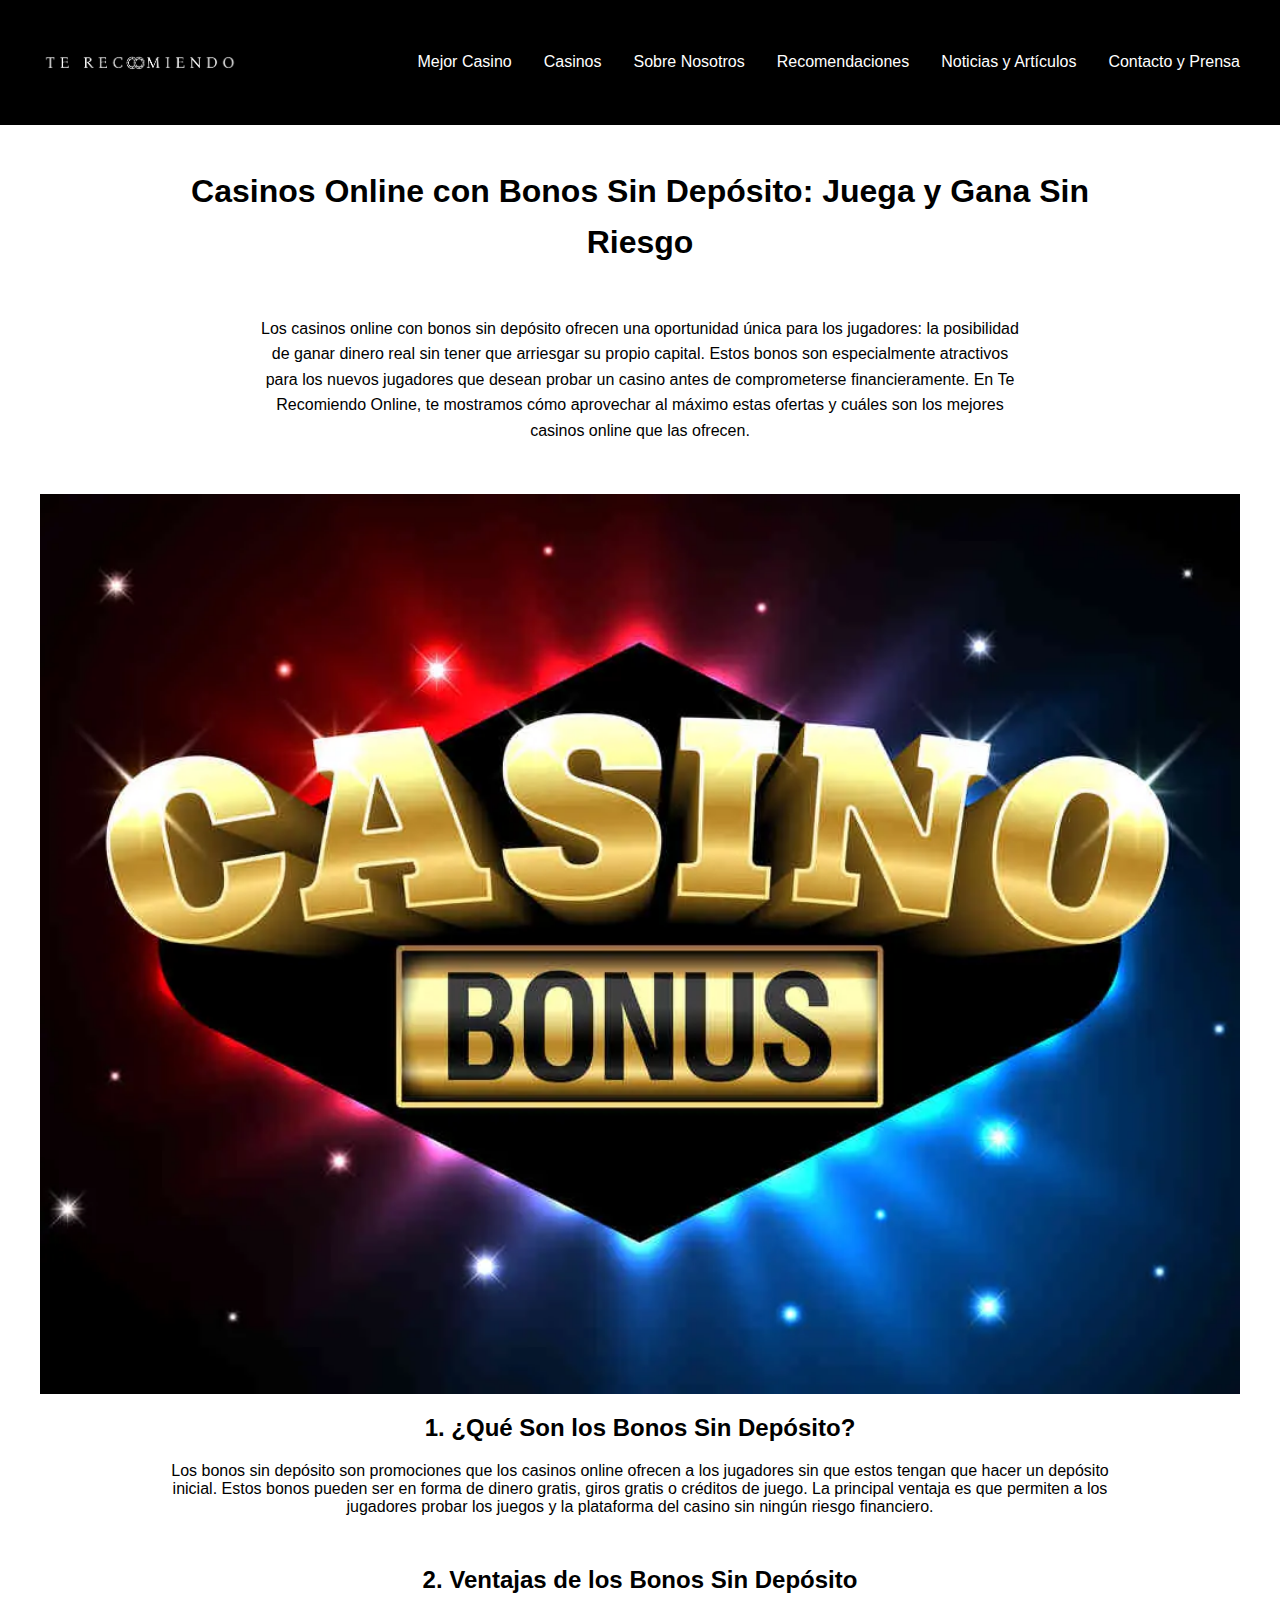
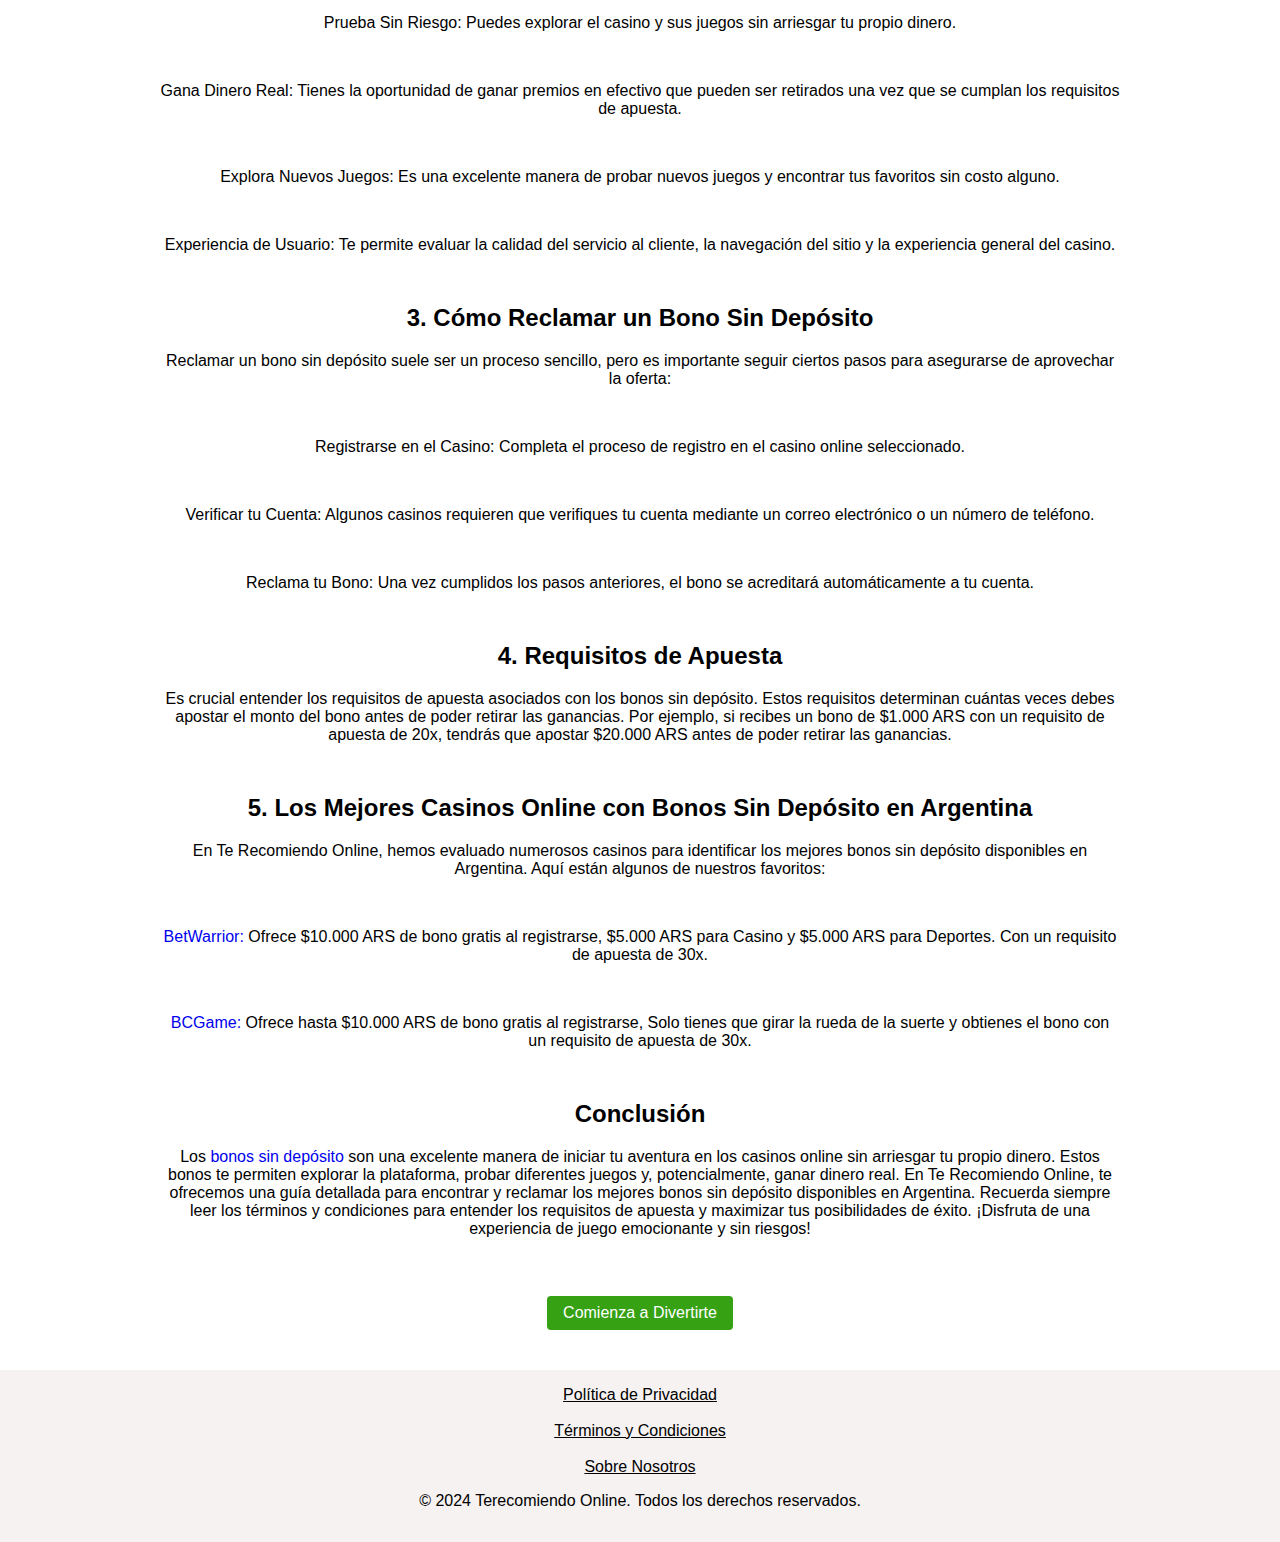
==== pages/Casinos-Online-con-Bonos-Sin-Depósito.html @ 956dd5be "First Commit" ====
<html lang="es">
<head>
    <meta charset="UTF-8">
    <meta name="viewport" content="width=device-width, initial-scale=1.0">
    <meta name="description" content="Los casinos online con bonos sin depósito ofrecen una oportunidad única para los jugadores: la posibilidad de ganar dinero real sin tener que arriesgar su propio capital.">
    <title>Casinos Online con Bonos Sin Depósito</title>
    <link rel="stylesheet" href="/styles/styles-Sobre-Nosotros.css">
    <link rel="icon" href="../IMG/TRC.png">
</head>
<body>
    <!-- Barra de navegación -->
    <header>
        <nav>
            <div class="logo">
                <a href="../index.html">
                    <img src="../IMG/TRC.png" alt="Terecomiendo Online">
                </a>
            </div>
            <ul class="nav-links">
                <li><a href="../index.html#mejor-casino">Mejor Casino</a></li>
                <li><a href="../index.html#otros-casinos">Casinos</a></li>
                <li><a href="../pages/sobre-nosotros.html">Sobre Nosotros</a></li>
                <li><a href="../index.html#testimonial-carousel">Recomendaciones</a></li>
                <li><a href="../index.html#guiaTexth2">Noticias y Artículos</a></li>
                <li><a href="../pages/contacto-y-prensa.html">Contacto y Prensa</a></li>
            </ul>
            <button class="nav-toggle" aria-label="toggle navigation">
                <span class="hamburger"></span>
            </button>
        </nav>
    </header>
    
    <!-- Contenido Principal -->
    <main class="about-us">
        <div class="sobreNosotros"><h1>Casinos Online con Bonos Sin Depósito: Juega y Gana Sin Riesgo</h1><br>
        <p>Los casinos online con bonos sin depósito ofrecen una oportunidad única para los jugadores: la posibilidad de ganar dinero real sin tener que arriesgar su propio capital. Estos bonos son especialmente atractivos para los nuevos jugadores que desean probar un casino antes de comprometerse financieramente. En Te Recomiendo Online, te mostramos cómo aprovechar al máximo estas ofertas y cuáles son los mejores casinos online que las ofrecen.</p></div>
        <section>
            <div class="mejoresCasinos1">
                <img src="../IMG/bonoSinDepo.webp" alt="Bonos Sin Depósito">
        
            </div>
            <h2 class="sobreNosotrosText">1. ¿Qué Son los Bonos Sin Depósito?</h2>
            <p id="sobreNosotrosText">Los bonos sin depósito son promociones que los casinos online ofrecen a los jugadores sin que estos tengan que hacer un depósito inicial. Estos bonos pueden ser en forma de dinero gratis, giros gratis o créditos de juego. La principal ventaja es que permiten a los jugadores probar los juegos y la plataforma del casino sin ningún riesgo financiero.</p>
        </section>
        <section>
            <h2 class="sobreNosotrosText">2. Ventajas de los Bonos Sin Depósito</h2>
            <p>Prueba Sin Riesgo: Puedes explorar el casino y sus juegos sin arriesgar tu propio dinero.</p>
            <p>Gana Dinero Real: Tienes la oportunidad de ganar premios en efectivo que pueden ser retirados una vez que se cumplan los requisitos de apuesta.</p>
            <p>Explora Nuevos Juegos: Es una excelente manera de probar nuevos juegos y encontrar tus favoritos sin costo alguno.</p>
            <p>Experiencia de Usuario: Te permite evaluar la calidad del servicio al cliente, la navegación del sitio y la experiencia general del casino.</p>

        </section>
        <section>
            <h2 class="sobreNosotrosText">3. Cómo Reclamar un Bono Sin Depósito</h2>
            <p>Reclamar un bono sin depósito suele ser un proceso sencillo, pero es importante seguir ciertos pasos para asegurarse de aprovechar la oferta:</p>
            <p>Registrarse en el Casino: Completa el proceso de registro en el casino online seleccionado.</p>
            <p>Verificar tu Cuenta: Algunos casinos requieren que verifiques tu cuenta mediante un correo electrónico o un número de teléfono.</p>
            <p>Reclama tu Bono: Una vez cumplidos los pasos anteriores, el bono se acreditará automáticamente a tu cuenta.</p>
            
        </section>
        <section>
            <h2 class="sobreNosotrosText">4. Requisitos de Apuesta</h2>
            <p>Es crucial entender los requisitos de apuesta asociados con los bonos sin depósito. Estos requisitos determinan cuántas veces debes apostar el monto del bono antes de poder retirar las ganancias. Por ejemplo, si recibes un bono de $1.000 ARS con un requisito de apuesta de 20x, tendrás que apostar $20.000 ARS antes de poder retirar las ganancias.</p>
        </section>
        <section>
            <h2 class="sobreNosotrosText">5. Los Mejores Casinos Online con Bonos Sin Depósito en Argentina</h2>
            <p>En Te Recomiendo Online, hemos evaluado numerosos casinos para identificar los mejores bonos sin depósito disponibles en Argentina. Aquí están algunos de nuestros favoritos:</p>
            <p><a style="text-decoration: none;" href="https://media.betwarrior.bet/redirect.aspx?pid=9849&bid=3060">BetWarrior:</a> Ofrece $10.000 ARS de bono gratis al registrarse, $5.000 ARS para Casino y $5.000 ARS para Deportes. Con un requisito de apuesta de 30x.</p>
            <p><a style="text-decoration: none;" href="https://bc.game/i-1voro6ocz-n/">BCGame:</a> Ofrece hasta $10.000 ARS de bono gratis al registrarse, Solo tienes que girar la rueda de la suerte y obtienes el bono con un requisito de apuesta de 30x.</p>
            
    
        </section>
        <section>
            <h2 class="sobreNosotrosText">Conclusión</h2>
            <p>Los <a style="text-decoration: none;" href="../index.html">bonos sin depósito</a> son una excelente manera de iniciar tu aventura en los casinos online sin arriesgar tu propio dinero. Estos bonos te permiten explorar la plataforma, probar diferentes juegos y, potencialmente, ganar dinero real. En Te Recomiendo Online, te ofrecemos una guía detallada para encontrar y reclamar los mejores bonos sin depósito disponibles en Argentina. Recuerda siempre leer los términos y condiciones para entender los requisitos de apuesta y maximizar tus posibilidades de éxito. ¡Disfruta de una experiencia de juego emocionante y sin riesgos!</p>
        <section class="cta">
            <a href="../index.html" class="cta-button">Comienza a Divertirte</a>
        </section>
    </main>
    <script src="../scripts/scripts-Sobre-Nosotros.js"></script>

    <footer>
        <a style="color: black;" href="./Politica-de-Privacidad.html">Política de Privacidad</a><br><br>
        <a style="color: black;" href="./Terminos-y-Condiciones.html">Términos y Condiciones</a><br><br>
        <a style="color: black;" href="./sobre-nosotros.html">Sobre Nosotros</a>
        <p>&copy; 2024 Terecomiendo Online. Todos los derechos reservados.</p>
    </footer>
</body>
</html>
---- styles/styles-Sobre-Nosotros.css ----
/* General */
body {
    font-family: sans-serif;
    color: black;
    margin: 0;
    padding: 0;
    text-align: center;
}

header {
    background-color: black;
    color: #fff;
    padding: 1rem;
}

/* Contenedor principal */
main {
    max-width: 1200px;
    margin: 0 auto;
    padding: 20px;
}

/* Contenedor para secciones */
.about-us {
    padding: 20px;
}

.sobreNosotros {
    width: 80%; /* Ajuste inicial para pantallas grandes */
    margin: auto;
    line-height: 1.6;
}

.about-us p {
    margin: auto;
    width: 80%;
    margin-bottom: 50px;
}

.sobreNosotrosText {
    margin-bottom: 20px;
    text-align: center;
}

/* Mejores Casinos */
.mejoresCasinos1 {
    width: 100%;
    height: auto;
}

.mejoresCasinos1 img {
    width: 100%;
    height: auto;
}

/* CTA */
.cta {
    text-align: center;
    margin: 20px 0;
}

.cta-button {
    display: inline-block;
    padding: 0.5rem 1rem;
    background-color: #36a113;
    color: #fff;
    text-decoration: none;
    border-radius: 4px;
    margin-top: 0.5rem;
}

.cta-button:hover {
    background-color: #35bd07;
}

/* Navegación */
nav {
    display: flex;
    justify-content: space-between;
    align-items: center;
    max-width: 1200px;
    margin: 0 auto;
    padding: 0 1rem;
}

.logo img {
    width: 200px;
    height: auto;
}

.nav-links {
    list-style: none;
    display: flex;
    margin: 0;
    padding: 0;
}

.nav-links li {
    margin-left: 2rem;
}

.nav-links a {
    color: #fff;
    text-decoration: none;
    font-size: 1rem;
    transition: color 0.3s ease;
}

.nav-links a:hover {
    color: #35bd07;
}

.nav-toggle {
    display: none;
    flex-direction: column;
    cursor: pointer;
}

.nav-toggle .hamburger {
    height: 2px;
    width: 25px;
    background: #fff;
    border-radius: 5px;
    position: relative;
}

.nav-toggle .hamburger::before,
.nav-toggle .hamburger::after {
    content: '';
    position: absolute;
    height: 100%;
    width: 100%;
    background: inherit;
    border-radius: inherit;
    transition: transform 0.3s ease;
}

.nav-toggle .hamburger::before {
    transform: translateY(-8px);
}

.nav-toggle .hamburger::after {
    transform: translateY(8px);
}

/* Footer */
footer {
    background-color: #f2ececab;
    color: black;
    text-align: center;
    padding: 1rem;
}

/* Estilos responsive */
@media (max-width: 768px) {
    .sobreNosotros, .about-us p {
        width: 90%;
    }

    .nav-links {
        position: absolute;
        right: 0;
        top: 0;
        height: 100vh;
        background: black;
        flex-direction: column;
        align-items: center;
        width: 100%;
        transform: translateX(100%);
        transition: transform 0.3s ease;
        display: none;
    }

    .nav-links li {
        margin: 2rem 0;
    }

    .nav-links a {
        font-size: 1.5rem;
    }

    .nav-links.open {
        display: flex;
        transform: translateX(0);
    }

    .nav-toggle {
        display: flex;
    }

    .mejoresCasinos1 img {
        width: 100%;
        height: auto;
    }
}

@media (max-width: 480px) {
    .nav-links a {
        font-size: 1.2rem;
    }

    .nav-links li {
        margin: 1.5rem 0;
    }

    .logo img {
        width: 150px;
    }
}
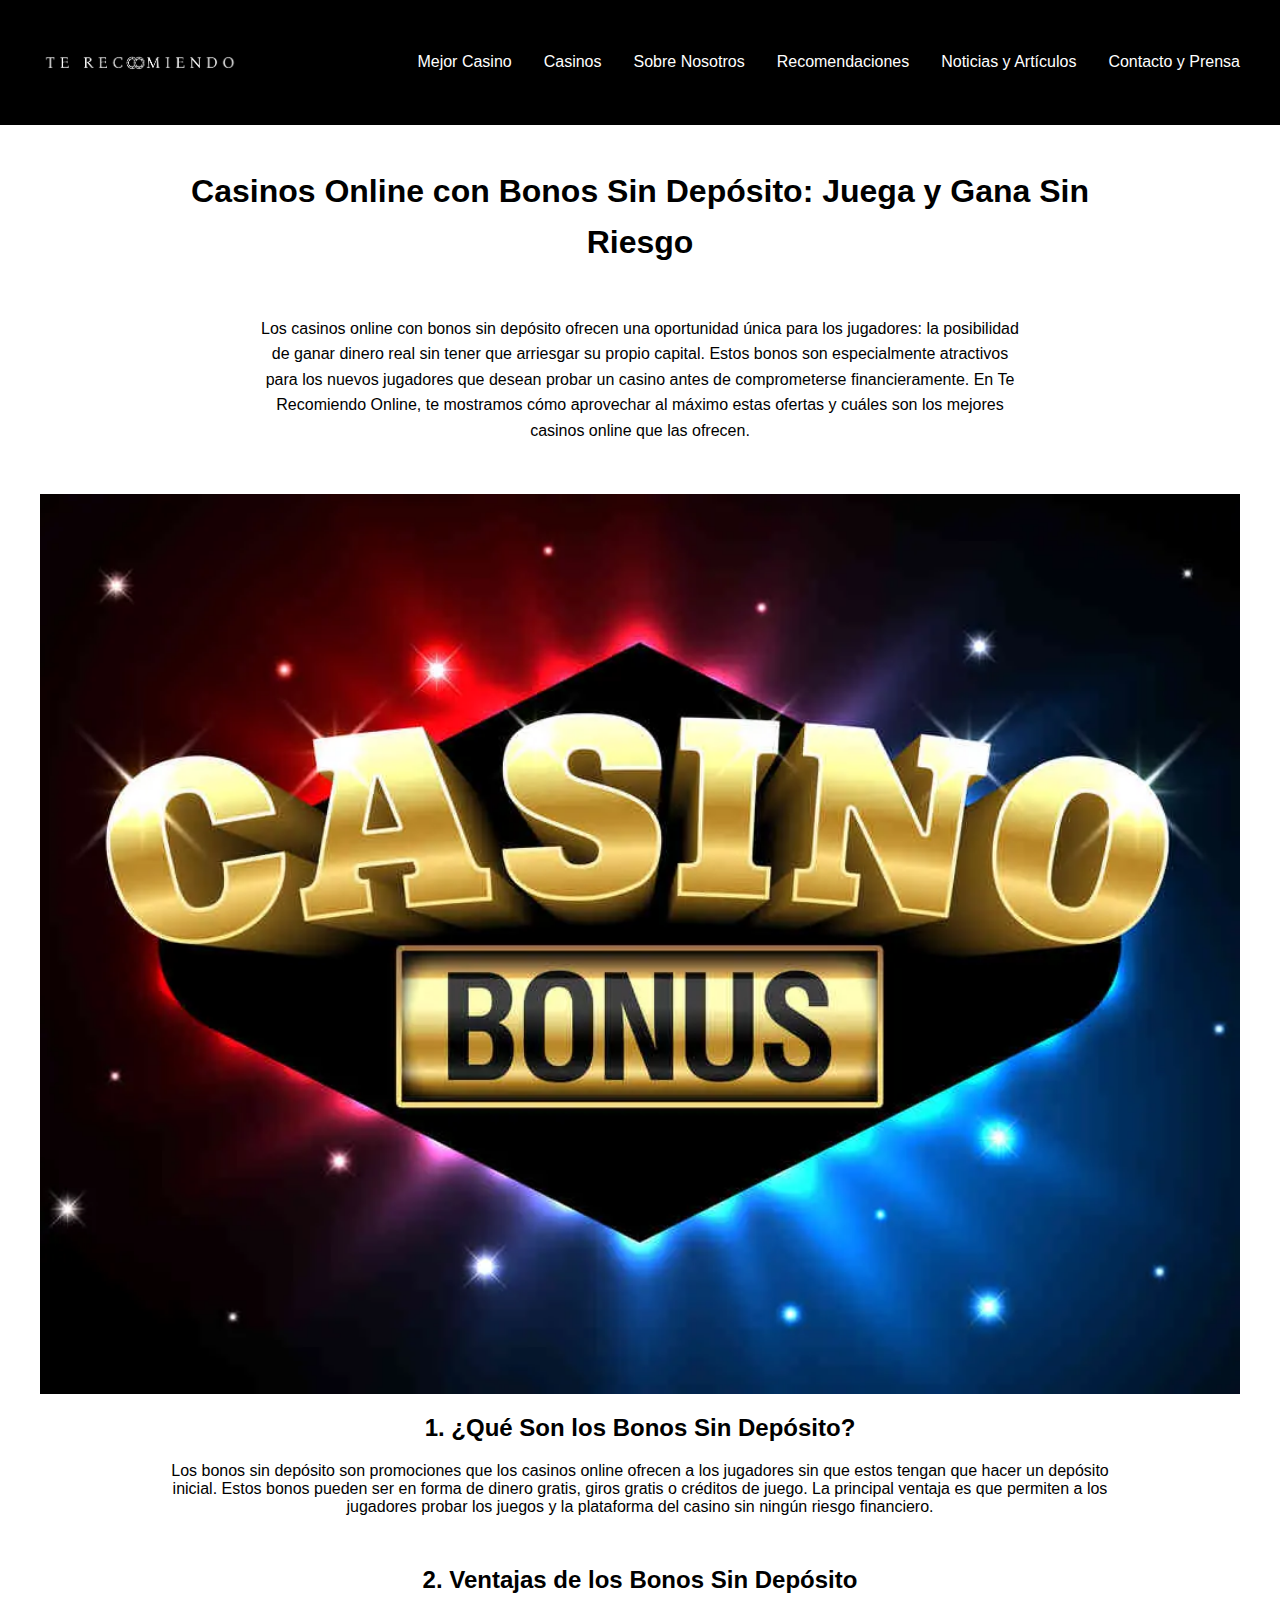
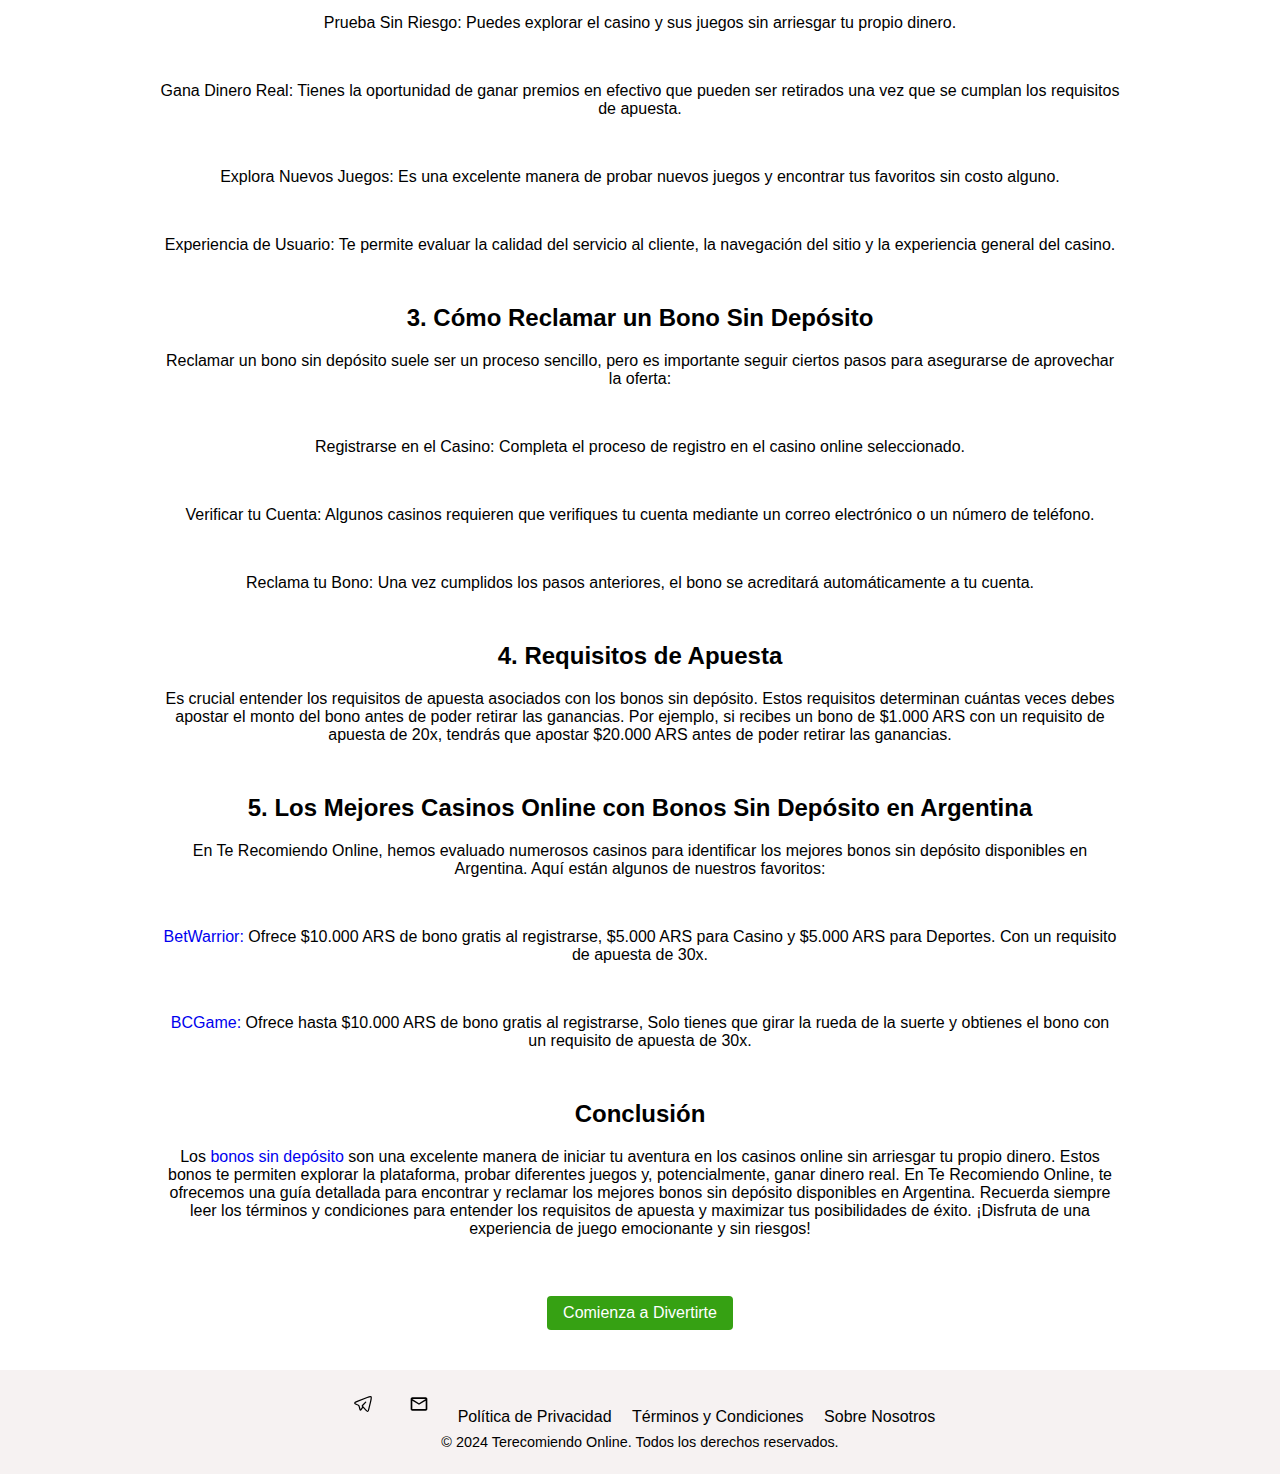
==== commit bb2b89af: "second commit" ====
--- a/pages/Casinos-Online-con-Bonos-Sin-Depósito.html
+++ b/pages/Casinos-Online-con-Bonos-Sin-Depósito.html
@@ -7,6 +7,15 @@
     <link rel="stylesheet" href="/styles/styles-Sobre-Nosotros.css">
     <link rel="icon" href="../IMG/TRC.png">
 </head>
+<!-- Google tag (gtag.js) -->
+<script async src="https://www.googletagmanager.com/gtag/js?id=G-7JYGDJ4YCG"></script>
+<script>
+  window.dataLayer = window.dataLayer || [];
+  function gtag(){dataLayer.push(arguments);}
+  gtag('js', new Date());
+
+  gtag('config', 'G-7JYGDJ4YCG');
+</script>
 <body>
     <!-- Barra de navegación -->
     <header>
@@ -80,10 +89,18 @@
     <script src="../scripts/scripts-Sobre-Nosotros.js"></script>
 
     <footer>
-        <a style="color: black;" href="./Politica-de-Privacidad.html">Política de Privacidad</a><br><br>
-        <a style="color: black;" href="./Terminos-y-Condiciones.html">Términos y Condiciones</a><br><br>
-        <a style="color: black;" href="./sobre-nosotros.html">Sobre Nosotros</a>
-        <p>&copy; 2024 Terecomiendo Online. Todos los derechos reservados.</p>
+        <div class="footer-content">
+            <a href="https://t.me/Terecomiendo_online">
+            <svg xmlns="http://www.w3.org/2000/svg" width="20px" height="20px" viewBox="0 0 24 24"><path fill="none" stroke="currentColor" stroke-linecap="round" stroke-linejoin="round" stroke-width="1.5" d="m11.985 15.408l3.242 3.686c1.2 1.365 1.801 2.048 2.43 1.881c.628-.166.844-1.064 1.275-2.861l2.39-9.968c.665-2.768.997-4.151.259-4.834s-2.017-.175-4.575.84L5.14 8.865c-2.046.813-3.069 1.219-3.134 1.917a1 1 0 0 0 0 .214c.063.699 1.084 1.108 3.128 1.927c.925.371 1.388.557 1.72.912q.056.06.108.124c.306.38.436.88.697 1.876l.489 1.867c.253.97.38 1.456.713 1.522s.622-.336 1.201-1.141zm0 0l-.317-.33c-.362-.378-.543-.566-.543-.8s.18-.423.543-.8l3.573-3.724" color="currentColor"/></svg>
+            </a>
+            <a href="terecomiendo.online@gmail.com">
+                <svg xmlns="http://www.w3.org/2000/svg" width="20px" height="20px" viewBox="0 0 24 24"><path fill="currentColor" d="M4 20q-.825 0-1.412-.587T2 18V6q0-.825.588-1.412T4 4h16q.825 0 1.413.588T22 6v12q0 .825-.587 1.413T20 20zm8-7L4 8v10h16V8zm0-2l8-5H4zM4 8V6v12z"/></svg>
+            </a>
+            <a href="./Politica-de-Privacidad.html">Política de Privacidad</a>
+            <a href="./Terminos-y-Condiciones.html">Términos y Condiciones</a>
+            <a href="./sobre-nosotros.html">Sobre Nosotros</a>
+            <p>&copy; 2024 Terecomiendo Online. Todos los derechos reservados.</p>
+        </div>
     </footer>
 </body>
 </html>
--- a/styles/styles-Sobre-Nosotros.css
+++ b/styles/styles-Sobre-Nosotros.css
@@ -149,6 +149,52 @@
     color: black;
     text-align: center;
     padding: 1rem;
+    display: flex;
+    justify-content: center;
+    flex-wrap: wrap;
+}
+
+footer a {
+    color: black;
+    text-decoration: none;
+    margin: 0.5rem;
+    font-size: 1rem; /* Ajusta el tamaño del texto */
+}
+
+footer a:hover {
+    color: #35bd07;
+}
+
+footer svg {
+    margin: 0.5rem;
+    width: 20px;
+    height: 20px;
+}
+
+footer p {
+    margin: 0.5rem;
+    font-size: 0.9rem; /* Ajusta el tamaño del texto */
+}
+
+/* Estilos responsivos */
+@media (max-width: 768px) {
+    footer {
+        flex-direction: column;
+        padding: 1rem 0.5rem;
+    }
+
+    footer a {
+        font-size: 0.9rem;
+    }
+
+    footer p {
+        font-size: 0.8rem;
+    }
+
+    footer svg {
+        width: 16px;
+        height: 16px;
+    }
 }
 
 /* Estilos responsive */
